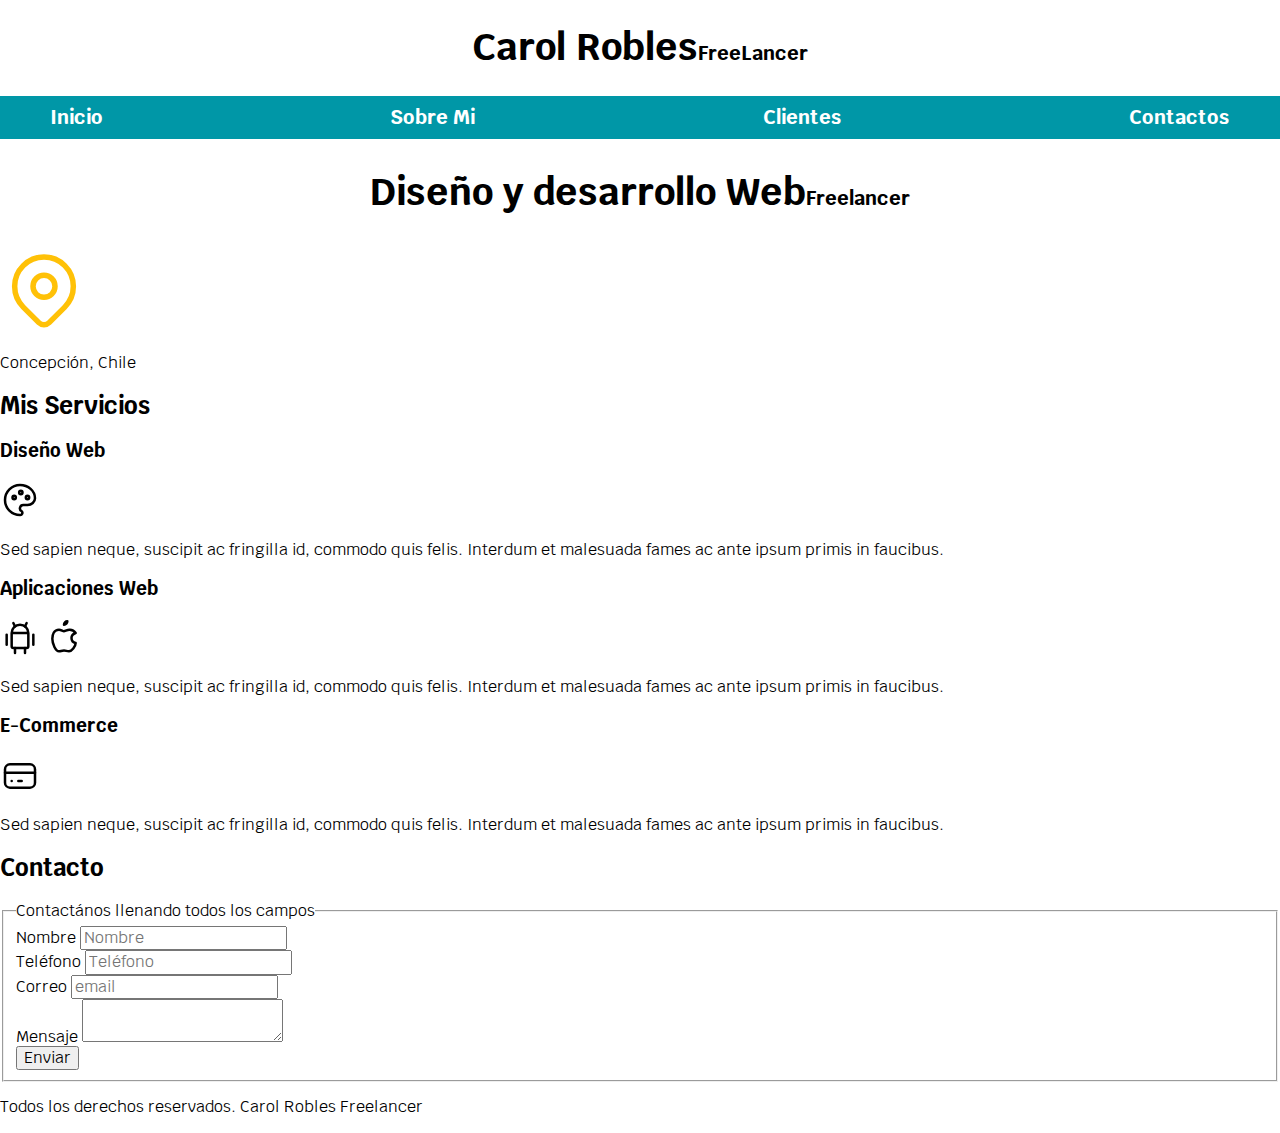
==== index.html @ b5e05d3c "subiendo poryecto freelancer" ====
<!DOCTYPE html>
<html lang="es">

<head>
    <meta charset="UTF-8">
    <meta name="viewport" content="width=device-width, initial-scale=1.0">
    <title>Diseñadora Freelancer</title>
<link rel="stylesheet" href="css/normalize.css">
<link rel="preload" href="css.normalize.css" as="style">
<link rel="preconnect" href="https://fonts.googleapis.com">
<link rel="preconnect" href="https://fonts.gstatic.com" crossorigin>
<link href="https://fonts.googleapis.com/css2?family=Krub:wght@400;700&display=swap" rel="stylesheet">


    <link rel="preload" href="css/styles.css" as="atyle"> <!--aqui carga la hoja de estilos + rapido como una hoja de estilos-->
    <link href="css/styles.css" rel="stylesheet">
</head>

<body>

    <header>
        <h1 class="titulo">Carol Robles<span>FreeLancer<span><h1>

    </header>
 <div class="nav-bg"> 
    <nav class="navegacion-principal contenedor">
        <a href="#">Inicio</a>
        <a href="#">Sobre Mi</a>
        <a href="#">Clientes</a>
        <a href="#">Contactos</a>
    </nav>
    </div>

    <section>
        <h2 class="titulo">Diseño y desarrollo Web<span>Freelancer</span> 
        </h2>

        <svg xmlns="http://www.w3.org/2000/svg" class="icon icon-tabler icon-tabler-map-pin" width="88" height="88"
            viewBox="0 0 24 24" stroke-width="1.5" stroke="#ffc107" fill="none" stroke-linecap="round"
            stroke-linejoin="round">
            <path stroke="none" d="M0 0h24v24H0z" fill="none" />
            <path d="M9 11a3 3 0 1 0 6 0a3 3 0 0 0 -6 0" />
            <path d="M17.657 16.657l-4.243 4.243a2 2 0 0 1 -2.827 0l-4.244 -4.243a8 8 0 1 1 11.314 0z" />
        </svg>

        <p> Concepción, Chile</p>
        <a href="#"></a>
    </section>
    <main>
        <h2>Mis Servicios</h2>
        <section>
            <h3>Diseño Web</h3>
            <svg xmlns="http://www.w3.org/2000/svg" class="icon icon-tabler icon-tabler-palette" width="40" height="40"
                viewBox="0 0 24 24" stroke-width="1.5" stroke="#000000" fill="none" stroke-linecap="round"
                stroke-linejoin="round">
                <path stroke="none" d="M0 0h24v24H0z" fill="none" />
                <path
                    d="M12 21a9 9 0 0 1 0 -18c4.97 0 9 3.582 9 8c0 1.06 -.474 2.078 -1.318 2.828c-.844 .75 -1.989 1.172 -3.182 1.172h-2.5a2 2 0 0 0 -1 3.75a1.3 1.3 0 0 1 -1 2.25" />
                <path d="M8.5 10.5m-1 0a1 1 0 1 0 2 0a1 1 0 1 0 -2 0" />
                <path d="M12.5 7.5m-1 0a1 1 0 1 0 2 0a1 1 0 1 0 -2 0" />
                <path d="M16.5 10.5m-1 0a1 1 0 1 0 2 0a1 1 0 1 0 -2 0" />
            </svg>
            <p>Sed sapien neque, suscipit ac fringilla id, commodo quis felis.
                Interdum et malesuada fames ac ante ipsum primis in faucibus.</p>
        </section>

        <section>
            <h3>Aplicaciones Web</h3>

            <svg xmlns="http://www.w3.org/2000/svg" class="icon icon-tabler icon-tabler-brand-android" width="40"
                height="40" viewBox="0 0 24 24" stroke-width="1.5" stroke="#000000" fill="none" stroke-linecap="round"
                stroke-linejoin="round">
                <path stroke="none" d="M0 0h24v24H0z" fill="none" />
                <path d="M4 10l0 6" />
                <path d="M20 10l0 6" />
                <path d="M7 9h10v8a1 1 0 0 1 -1 1h-8a1 1 0 0 1 -1 -1v-8a5 5 0 0 1 10 0" />
                <path d="M8 3l1 2" />
                <path d="M16 3l-1 2" />
                <path d="M9 18l0 3" />
                <path d="M15 18l0 3" />
            </svg>

            <svg xmlns="http://www.w3.org/2000/svg" class="icon icon-tabler icon-tabler-brand-apple" width="40"
                height="40" viewBox="0 0 24 24" stroke-width="1.5" stroke="#000000" fill="none" stroke-linecap="round"
                stroke-linejoin="round">
                <path stroke="none" d="M0 0h24v24H0z" fill="none" />
                <path
                    d="M9 7c-3 0 -4 3 -4 5.5c0 3 2 7.5 4 7.5c1.088 -.046 1.679 -.5 3 -.5c1.312 0 1.5 .5 3 .5s4 -3 4 -5c-.028 -.01 -2.472 -.403 -2.5 -3c-.019 -2.17 2.416 -2.954 2.5 -3c-1.023 -1.492 -2.951 -1.963 -3.5 -2c-1.433 -.111 -2.83 1 -3.5 1c-.68 0 -1.9 -1 -3 -1z" />
                <path d="M12 4a2 2 0 0 0 2 -2a2 2 0 0 0 -2 2" />
            </svg>
            <p>Sed sapien neque, suscipit ac fringilla id, commodo quis felis.
                Interdum et malesuada fames ac ante ipsum primis in faucibus.</p>


        </section>

        <section>
            <h3>E-Commerce</h3>
            <svg xmlns="http://www.w3.org/2000/svg" class="icon icon-tabler icon-tabler-credit-card" width="40"
                height="40" viewBox="0 0 24 24" stroke-width="1.5" stroke="#000000" fill="none" stroke-linecap="round"
                stroke-linejoin="round">
                <path stroke="none" d="M0 0h24v24H0z" fill="none" />
                <path d="M3 5m0 3a3 3 0 0 1 3 -3h12a3 3 0 0 1 3 3v8a3 3 0 0 1 -3 3h-12a3 3 0 0 1 -3 -3z" />
                <path d="M3 10l18 0" />
                <path d="M7 15l.01 0" />
                <path d="M11 15l2 0" />
            </svg>
            <p>Sed sapien neque, suscipit ac fringilla id, commodo quis felis.
                Interdum et malesuada fames ac ante ipsum primis in faucibus.</p>

        </section>

    </main>
    <section>
        <h2>Contacto</h2>

        <form>
            <fieldset> <!--permite agrupar serie de campos fielset-->
                <legend>Contactános llenando todos los campos</legend>

                <div>
                    <label>Nombre</label>
                    <input type="Text" placeholder="Nombre">
                </div>

                <div>
                    <label>Teléfono</label>
                    <input type="tel" placeholder="Teléfono">
                </div>

                <div>
                    <label>Correo</label>
                    <input type="email" placeholder="email">
                </div>

                <div>
                    <label>Mensaje</label>
                    <textarea></textarea>
                </div>

                <div>
                    <input type="submit" value="Enviar">
                </div>

            </fieldset>
        </form>

    </section>

    <footer>
        <p>Todos los derechos reservados. Carol Robles Freelancer</p>
    </footer>


</body>

</html>
---- css/styles.css ----
:root {
    --blanco: #ffffff;
    --oscuro: #212121;
    --primario: #FFC107;
    --secundario: #0097A7;
    --gris: #757575;

    --fuente-principal: 3.8rem;
}

html {
    font-size: 62.5%;
}

body {
    font-size: 16px;
    /*1 rem = 10px*/
    font-family: 'Krub', sans-serif;
}

.titulo {
    text-align: center;
    font-size: 3.8rem;

}

.titulo span {
    text-align: center;
    font-size: 2rem;
}

.contenedor {
   max-width: 120rem;
    margin: 0 auto;
}

.nav-bg {
    background-color: var(--secundario);
}

.navegacion-principal {
    display: flex;
    flex-direction: column;
}

@media (min-width:768px) {
    .navegacion-principal {
        flex-direction: row;
        justify-content: space-between;
    }

}

.navegacion-principal a {
    display: block;
    text-align: center;
    color: var(--blanco);
    text-decoration: none;
    font-weight: 700;
    font-size: 2rem;
    padding: 1rem;
}

.navegacion-principal a:hover {
    background-color: var(--primario);
    color: var(--oscuro);
}
---- css/styles.css ----
:root {
    --blanco: #ffffff;
    --oscuro: #212121;
    --primario: #FFC107;
    --secundario: #0097A7;
    --gris: #757575;

    --fuente-principal: 3.8rem;
}

html {
    font-size: 62.5%;
}

body {
    font-size: 16px;
    /*1 rem = 10px*/
    font-family: 'Krub', sans-serif;
}

.titulo {
    text-align: center;
    font-size: 3.8rem;

}

.titulo span {
    text-align: center;
    font-size: 2rem;
}

.contenedor {
   max-width: 120rem;
    margin: 0 auto;
}

.nav-bg {
    background-color: var(--secundario);
}

.navegacion-principal {
    display: flex;
    flex-direction: column;
}

@media (min-width:768px) {
    .navegacion-principal {
        flex-direction: row;
        justify-content: space-between;
    }

}

.navegacion-principal a {
    display: block;
    text-align: center;
    color: var(--blanco);
    text-decoration: none;
    font-weight: 700;
    font-size: 2rem;
    padding: 1rem;
}

.navegacion-principal a:hover {
    background-color: var(--primario);
    color: var(--oscuro);
}
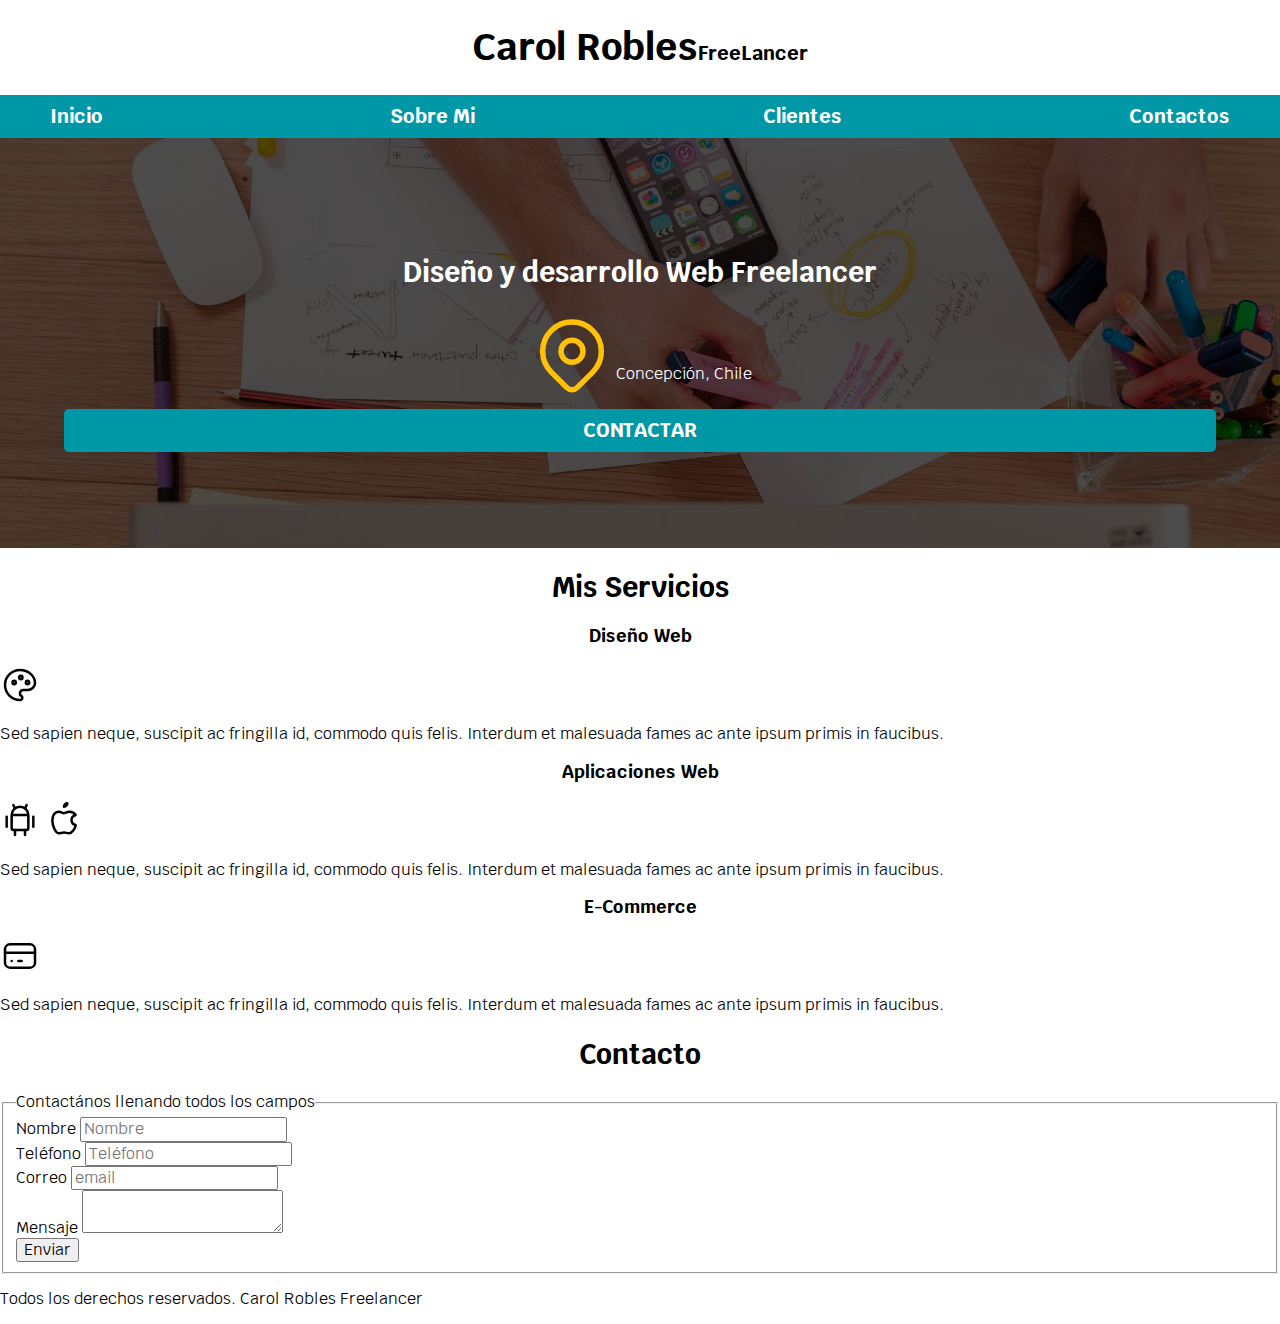
==== commit db3c5cfd: "agregando cambios en banner y de css" ====
--- a/index.html
+++ b/index.html
@@ -5,47 +5,51 @@
     <meta charset="UTF-8">
     <meta name="viewport" content="width=device-width, initial-scale=1.0">
     <title>Diseñadora Freelancer</title>
-<link rel="stylesheet" href="css/normalize.css">
-<link rel="preload" href="css.normalize.css" as="style">
-<link rel="preconnect" href="https://fonts.googleapis.com">
-<link rel="preconnect" href="https://fonts.gstatic.com" crossorigin>
-<link href="https://fonts.googleapis.com/css2?family=Krub:wght@400;700&display=swap" rel="stylesheet">
+    <link rel="stylesheet" href="css/normalize.css">
+    <link rel="preload" href="css.normalize.css" as="style">
+    <link rel="preconnect" href="https://fonts.googleapis.com">
+    <link rel="preconnect" href="https://fonts.gstatic.com" crossorigin>
+    <link href="https://fonts.googleapis.com/css2?family=Krub:wght@400;700&display=swap" rel="stylesheet">
 
 
-    <link rel="preload" href="css/styles.css" as="atyle"> <!--aqui carga la hoja de estilos + rapido como una hoja de estilos-->
+    <link rel="preload" href="css/styles.css" as="atyle">
+    <!--aqui carga la hoja de estilos + rapido como una hoja de estilos-->
     <link href="css/styles.css" rel="stylesheet">
 </head>
 
 <body>
 
     <header>
-        <h1 class="titulo">Carol Robles<span>FreeLancer<span><h1>
+        <h1 class="titulo">Carol Robles<span>FreeLancer<span>
+                    <h1>
 
     </header>
- <div class="nav-bg"> 
-    <nav class="navegacion-principal contenedor">
-        <a href="#">Inicio</a>
-        <a href="#">Sobre Mi</a>
-        <a href="#">Clientes</a>
-        <a href="#">Contactos</a>
-    </nav>
+    <div class="nav-bg">
+        <nav class="navegacion-principal contenedor">
+            <a href="#">Inicio</a>
+            <a href="#">Sobre Mi</a>
+            <a href="#">Clientes</a>
+            <a href="#">Contactos</a>
+        </nav>
     </div>
 
-    <section>
-        <h2 class="titulo">Diseño y desarrollo Web<span>Freelancer</span> 
-        </h2>
+    <section class="hero">
+        <div class="contenido-hero">
+            <h2>Diseño y desarrollo Web <span> Freelancer</span></h2>
+            <div class="ubicacion">
+                <svg xmlns="http://www.w3.org/2000/svg" class="icon icon-tabler icon-tabler-map-pin" width="88"
+                    height="88" viewBox="0 0 24 24" stroke-width="1.5" stroke="#ffc107" fill="none"
+                    stroke-linecap="round" stroke-linejoin="round">
+                    <path stroke="none" d="M0 0h24v24H0z" fill="none" />
+                    <path d="M9 11a3 3 0 1 0 6 0a3 3 0 0 0 -6 0" />
+                    <path d="M17.657 16.657l-4.243 4.243a2 2 0 0 1 -2.827 0l-4.244 -4.243a8 8 0 1 1 11.314 0z" />
+                </svg>
+                <p> Concepción, Chile </p>
+            </div>
+            <a class="boton" href="#">Contactar</a>
+        </div>
+    </section>
 
-        <svg xmlns="http://www.w3.org/2000/svg" class="icon icon-tabler icon-tabler-map-pin" width="88" height="88"
-            viewBox="0 0 24 24" stroke-width="1.5" stroke="#ffc107" fill="none" stroke-linecap="round"
-            stroke-linejoin="round">
-            <path stroke="none" d="M0 0h24v24H0z" fill="none" />
-            <path d="M9 11a3 3 0 1 0 6 0a3 3 0 0 0 -6 0" />
-            <path d="M17.657 16.657l-4.243 4.243a2 2 0 0 1 -2.827 0l-4.244 -4.243a8 8 0 1 1 11.314 0z" />
-        </svg>
-
-        <p> Concepción, Chile</p>
-        <a href="#"></a>
-    </section>
     <main>
         <h2>Mis Servicios</h2>
         <section>
--- a/css/styles.css
+++ b/css/styles.css
@@ -10,6 +10,13 @@
 
 html {
     font-size: 62.5%;
+    box-sizing: border-box;
+}
+
+*,
+*:before,
+*:after {
+    box-sizing: inherit;
 }
 
 body {
@@ -18,10 +25,21 @@
     font-family: 'Krub', sans-serif;
 }
 
-.titulo {
-    text-align: center;
-    font-size: 3.8rem;
+h1{
+font-size: 3.8rem;
+}
 
+h2{
+font-size: 2.8rem;
+}
+
+
+h3{
+font-size: 1.8rem;
+}
+
+h1,h2,h3{
+text-align: center;
 }
 
 .titulo span {
@@ -34,6 +52,26 @@
     margin: 0 auto;
 }
 
+.boton{
+    background-color: var(--secundario);
+    color:var(--blanco);
+    padding:1rem;
+    margin-top:1rem;
+    font-size: 20px;
+    text-decoration: none;
+    text-transform: uppercase;
+    font-weight: bold;
+    border-radius: .5rem ;
+    width: 90%;
+    text-align: center;
+}
+
+@media (mind-width: 768px ) {
+.boton{
+    width: auto;
+
+}
+}
 .nav-bg {
     background-color: var(--secundario);
 }
@@ -41,6 +79,7 @@
 .navegacion-principal {
     display: flex;
     flex-direction: column;
+    justify-content: space-between;
 }
 
 @media (min-width:768px) {
@@ -64,4 +103,37 @@
 .navegacion-principal a:hover {
     background-color: var(--primario);
     color: var(--oscuro);
-}+}
+
+.hero {
+    background-image: url(../img/hero.jpg);
+    background-repeat: no-repeat;
+    background-size: cover;
+    position:cover;
+    height: 410px;
+    position: relative;
+}
+
+.contenido-hero{
+position:absolute;
+background-color: rgb(0,0,0, .5); /**anterior sintaxis**/
+background-color: rgb(0 0 0 / 70%);
+width: 100%;
+height: 100%;
+
+/**codigopara alinear verticalmente**/
+display: flex;  
+flex-direction: column;
+align-items: center;
+justify-content: center;
+}
+
+.contenido-hero h2,
+.contenido-hero p {
+color: var(--blanco);
+}
+
+.ubicacion{
+    display: flex;
+    align-items: flex-end;
+}
--- a/css/styles.css
+++ b/css/styles.css
@@ -10,6 +10,13 @@
 
 html {
     font-size: 62.5%;
+    box-sizing: border-box;
+}
+
+*,
+*:before,
+*:after {
+    box-sizing: inherit;
 }
 
 body {
@@ -18,10 +25,21 @@
     font-family: 'Krub', sans-serif;
 }
 
-.titulo {
-    text-align: center;
-    font-size: 3.8rem;
+h1{
+font-size: 3.8rem;
+}
 
+h2{
+font-size: 2.8rem;
+}
+
+
+h3{
+font-size: 1.8rem;
+}
+
+h1,h2,h3{
+text-align: center;
 }
 
 .titulo span {
@@ -34,6 +52,26 @@
     margin: 0 auto;
 }
 
+.boton{
+    background-color: var(--secundario);
+    color:var(--blanco);
+    padding:1rem;
+    margin-top:1rem;
+    font-size: 20px;
+    text-decoration: none;
+    text-transform: uppercase;
+    font-weight: bold;
+    border-radius: .5rem ;
+    width: 90%;
+    text-align: center;
+}
+
+@media (mind-width: 768px ) {
+.boton{
+    width: auto;
+
+}
+}
 .nav-bg {
     background-color: var(--secundario);
 }
@@ -41,6 +79,7 @@
 .navegacion-principal {
     display: flex;
     flex-direction: column;
+    justify-content: space-between;
 }
 
 @media (min-width:768px) {
@@ -64,4 +103,37 @@
 .navegacion-principal a:hover {
     background-color: var(--primario);
     color: var(--oscuro);
-}+}
+
+.hero {
+    background-image: url(../img/hero.jpg);
+    background-repeat: no-repeat;
+    background-size: cover;
+    position:cover;
+    height: 410px;
+    position: relative;
+}
+
+.contenido-hero{
+position:absolute;
+background-color: rgb(0,0,0, .5); /**anterior sintaxis**/
+background-color: rgb(0 0 0 / 70%);
+width: 100%;
+height: 100%;
+
+/**codigopara alinear verticalmente**/
+display: flex;  
+flex-direction: column;
+align-items: center;
+justify-content: center;
+}
+
+.contenido-hero h2,
+.contenido-hero p {
+color: var(--blanco);
+}
+
+.ubicacion{
+    display: flex;
+    align-items: flex-end;
+}
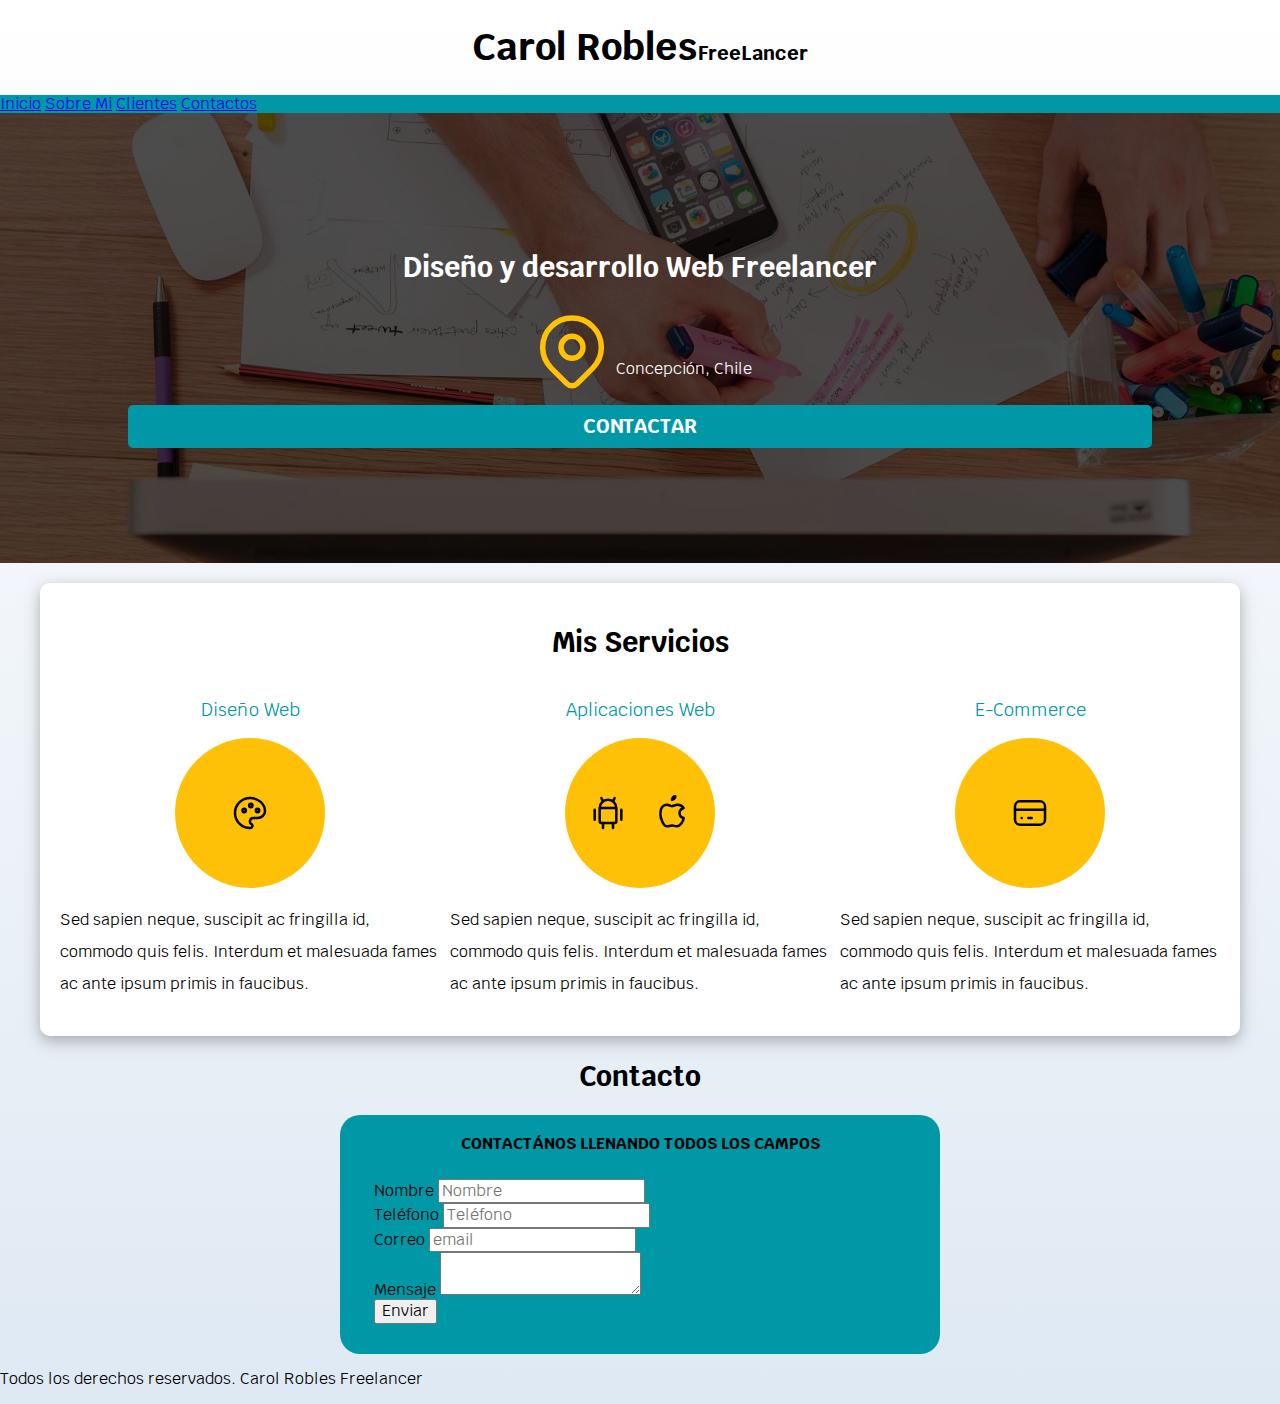
==== commit 151f0617: "ADD:css colores" ====
--- a/index.html
+++ b/index.html
@@ -12,7 +12,7 @@
     <link href="https://fonts.googleapis.com/css2?family=Krub:wght@400;700&display=swap" rel="stylesheet">
 
 
-    <link rel="preload" href="css/styles.css" as="atyle">
+    <link rel="preload" href="css/styles.css" as="style">
     <!--aqui carga la hoja de estilos + rapido como una hoja de estilos-->
     <link href="css/styles.css" rel="stylesheet">
 </head>
@@ -20,12 +20,11 @@
 <body>
 
     <header>
-        <h1 class="titulo">Carol Robles<span>FreeLancer<span>
-                    <h1>
+        <h1 class="titulo">Carol Robles<span>FreeLancer</span> </h1>
+    </header>
 
-    </header>
     <div class="nav-bg">
-        <nav class="navegacion-principal contenedor">
+        <nav class="navegacion-principalcontenedor">
             <a href="#">Inicio</a>
             <a href="#">Sobre Mi</a>
             <a href="#">Clientes</a>
@@ -33,8 +32,10 @@
         </nav>
     </div>
 
+
     <section class="hero">
         <div class="contenido-hero">
+
             <h2>Diseño y desarrollo Web <span> Freelancer</span></h2>
             <div class="ubicacion">
                 <svg xmlns="http://www.w3.org/2000/svg" class="icon icon-tabler icon-tabler-map-pin" width="88"
@@ -47,79 +48,91 @@
                 <p> Concepción, Chile </p>
             </div>
             <a class="boton" href="#">Contactar</a>
-        </div>
+        </div> <!--.contenido hero -->
     </section>
 
-    <main>
+    <main class="contenedor sombra">
         <h2>Mis Servicios</h2>
-        <section>
-            <h3>Diseño Web</h3>
-            <svg xmlns="http://www.w3.org/2000/svg" class="icon icon-tabler icon-tabler-palette" width="40" height="40"
-                viewBox="0 0 24 24" stroke-width="1.5" stroke="#000000" fill="none" stroke-linecap="round"
-                stroke-linejoin="round">
-                <path stroke="none" d="M0 0h24v24H0z" fill="none" />
-                <path
-                    d="M12 21a9 9 0 0 1 0 -18c4.97 0 9 3.582 9 8c0 1.06 -.474 2.078 -1.318 2.828c-.844 .75 -1.989 1.172 -3.182 1.172h-2.5a2 2 0 0 0 -1 3.75a1.3 1.3 0 0 1 -1 2.25" />
-                <path d="M8.5 10.5m-1 0a1 1 0 1 0 2 0a1 1 0 1 0 -2 0" />
-                <path d="M12.5 7.5m-1 0a1 1 0 1 0 2 0a1 1 0 1 0 -2 0" />
-                <path d="M16.5 10.5m-1 0a1 1 0 1 0 2 0a1 1 0 1 0 -2 0" />
-            </svg>
-            <p>Sed sapien neque, suscipit ac fringilla id, commodo quis felis.
-                Interdum et malesuada fames ac ante ipsum primis in faucibus.</p>
-        </section>
+        <div class="servicios">
+            <div class="servicio">
+                <h3>Diseño Web</h3>
+                <div class="iconos">
+                    <svg xmlns="http://www.w3.org/2000/svg" class="icon icon-tabler icon-tabler-palette" width="40"
+                        height="40" viewBox="0 0 24 24" stroke-width="1.5" stroke="#000000" fill="none"
+                        stroke-linecap="round" stroke-linejoin="round">
+                        <path stroke="none" d="M0 0h24v24H0z" fill="none" />
+                        <path
+                            d="M12 21a9 9 0 0 1 0 -18c4.97 0 9 3.582 9 8c0 1.06 -.474 2.078 -1.318 2.828c-.844 .75 -1.989 1.172 -3.182 1.172h-2.5a2 2 0 0 0 -1 3.75a1.3 1.3 0 0 1 -1 2.25" />
+                        <path d="M8.5 10.5m-1 0a1 1 0 1 0 2 0a1 1 0 1 0 -2 0" />
+                        <path d="M12.5 7.5m-1 0a1 1 0 1 0 2 0a1 1 0 1 0 -2 0" />
+                        <path d="M16.5 10.5m-1 0a1 1 0 1 0 2 0a1 1 0 1 0 -2 0" />
+                    </svg>
+                </div>
+                <p>Sed sapien neque, suscipit ac fringilla id, commodo quis felis.
+                    Interdum et malesuada fames ac ante ipsum primis in faucibus.</p>
+                </section>
+            </div>
 
-        <section>
-            <h3>Aplicaciones Web</h3>
+            <section class="servicio">
+                <h3>Aplicaciones Web</h3>
+                <div class="iconos">
+                    <svg xmlns="http://www.w3.org/2000/svg" class="icon icon-tabler icon-tabler-brand-android"
+                        width="40" height="40" viewBox="0 0 24 24" stroke-width="1.5" stroke="#000000" fill="none"
+                        stroke-linecap="round" stroke-linejoin="round">
+                        <path stroke="none" d="M0 0h24v24H0z" fill="none" />
+                        <path d="M4 10l0 6" />
+                        <path d="M20 10l0 6" />
+                        <path d="M7 9h10v8a1 1 0 0 1 -1 1h-8a1 1 0 0 1 -1 -1v-8a5 5 0 0 1 10 0" />
+                        <path d="M8 3l1 2" />
+                        <path d="M16 3l-1 2" />
+                        <path d="M9 18l0 3" />
+                        <path d="M15 18l0 3" />
+                    </svg>
 
-            <svg xmlns="http://www.w3.org/2000/svg" class="icon icon-tabler icon-tabler-brand-android" width="40"
-                height="40" viewBox="0 0 24 24" stroke-width="1.5" stroke="#000000" fill="none" stroke-linecap="round"
-                stroke-linejoin="round">
-                <path stroke="none" d="M0 0h24v24H0z" fill="none" />
-                <path d="M4 10l0 6" />
-                <path d="M20 10l0 6" />
-                <path d="M7 9h10v8a1 1 0 0 1 -1 1h-8a1 1 0 0 1 -1 -1v-8a5 5 0 0 1 10 0" />
-                <path d="M8 3l1 2" />
-                <path d="M16 3l-1 2" />
-                <path d="M9 18l0 3" />
-                <path d="M15 18l0 3" />
-            </svg>
+                    <svg xmlns="http://www.w3.org/2000/svg" class="icon icon-tabler icon-tabler-brand-apple" width="40"
+                        height="40" viewBox="0 0 24 24" stroke-width="1.5" stroke="#000000" fill="none"
+                        stroke-linecap="round" stroke-linejoin="round">
+                        <path stroke="none" d="M0 0h24v24H0z" fill="none" />
+                        <path
+                            d="M9 7c-3 0 -4 3 -4 5.5c0 3 2 7.5 4 7.5c1.088 -.046 1.679 -.5 3 -.5c1.312 0 1.5 .5 3 .5s4 -3 4 -5c-.028 -.01 -2.472 -.403 -2.5 -3c-.019 -2.17 2.416 -2.954 2.5 -3c-1.023 -1.492 -2.951 -1.963 -3.5 -2c-1.433 -.111 -2.83 1 -3.5 1c-.68 0 -1.9 -1 -3 -1z" />
+                        <path d="M12 4a2 2 0 0 0 2 -2a2 2 0 0 0 -2 2" />
+                    </svg>
 
-            <svg xmlns="http://www.w3.org/2000/svg" class="icon icon-tabler icon-tabler-brand-apple" width="40"
-                height="40" viewBox="0 0 24 24" stroke-width="1.5" stroke="#000000" fill="none" stroke-linecap="round"
-                stroke-linejoin="round">
-                <path stroke="none" d="M0 0h24v24H0z" fill="none" />
-                <path
-                    d="M9 7c-3 0 -4 3 -4 5.5c0 3 2 7.5 4 7.5c1.088 -.046 1.679 -.5 3 -.5c1.312 0 1.5 .5 3 .5s4 -3 4 -5c-.028 -.01 -2.472 -.403 -2.5 -3c-.019 -2.17 2.416 -2.954 2.5 -3c-1.023 -1.492 -2.951 -1.963 -3.5 -2c-1.433 -.111 -2.83 1 -3.5 1c-.68 0 -1.9 -1 -3 -1z" />
-                <path d="M12 4a2 2 0 0 0 2 -2a2 2 0 0 0 -2 2" />
-            </svg>
-            <p>Sed sapien neque, suscipit ac fringilla id, commodo quis felis.
-                Interdum et malesuada fames ac ante ipsum primis in faucibus.</p>
+                </div>
+                <p>Sed sapien neque, suscipit ac fringilla id, commodo quis felis.
+                    Interdum et malesuada fames ac ante ipsum primis in faucibus.</p>
+            </section>
+
+            <section class="servicio">
+                <h3>E-Commerce</h3>
+                <div class="iconos">
+                    <svg xmlns="http://www.w3.org/2000/svg" class="icon icon-tabler icon-tabler-credit-card" width="40"
+                        height="40" viewBox="0 0 24 24" stroke-width="1.5" stroke="#000000" fill="none"
+                        stroke-linecap="round" stroke-linejoin="round">
+                        <path stroke="none" d="M0 0h24v24H0z" fill="none" />
+                        <path d="M3 5m0 3a3 3 0 0 1 3 -3h12a3 3 0 0 1 3 3v8a3 3 0 0 1 -3 3h-12a3 3 0 0 1 -3 -3z" />
+                        <path d="M3 10l18 0" />
+                        <path d="M7 15l.01 0" />
+                        <path d="M11 15l2 0" />
+                    </svg>
+                </div>
+                <p>Sed sapien neque, suscipit ac fringilla id, commodo quis felis.
+                    Interdum et malesuada fames ac ante ipsum primis in faucibus.</p>
+
+            </section>
+
+        </div> <!--.servicios-->
+    </main>
 
 
-        </section>
 
-        <section>
-            <h3>E-Commerce</h3>
-            <svg xmlns="http://www.w3.org/2000/svg" class="icon icon-tabler icon-tabler-credit-card" width="40"
-                height="40" viewBox="0 0 24 24" stroke-width="1.5" stroke="#000000" fill="none" stroke-linecap="round"
-                stroke-linejoin="round">
-                <path stroke="none" d="M0 0h24v24H0z" fill="none" />
-                <path d="M3 5m0 3a3 3 0 0 1 3 -3h12a3 3 0 0 1 3 3v8a3 3 0 0 1 -3 3h-12a3 3 0 0 1 -3 -3z" />
-                <path d="M3 10l18 0" />
-                <path d="M7 15l.01 0" />
-                <path d="M11 15l2 0" />
-            </svg>
-            <p>Sed sapien neque, suscipit ac fringilla id, commodo quis felis.
-                Interdum et malesuada fames ac ante ipsum primis in faucibus.</p>
 
-        </section>
-
-    </main>
     <section>
         <h2>Contacto</h2>
+        <form class="formulario">
+            <fieldset>
 
-        <form>
-            <fieldset> <!--permite agrupar serie de campos fielset-->
+                <!--permite agrupar serie de campos fielset-->
                 <legend>Contactános llenando todos los campos</legend>
 
                 <div>
@@ -147,13 +160,13 @@
                 </div>
 
             </fieldset>
+
         </form>
 
-    </section>
 
-    <footer>
-        <p>Todos los derechos reservados. Carol Robles Freelancer</p>
-    </footer>
+        <footer>
+            <p>Todos los derechos reservados. Carol Robles Freelancer</p>
+        </footer>
 
 
 </body>
--- a/css/styles.css
+++ b/css/styles.css
@@ -4,10 +4,11 @@
     --primario: #FFC107;
     --secundario: #0097A7;
     --gris: #757575;
-
+    --grisClaro: #DFE9F3;
     --fuente-principal: 3.8rem;
 }
 
+/*Globales*/
 html {
     font-size: 62.5%;
     box-sizing: border-box;
@@ -17,61 +18,78 @@
 *:before,
 *:after {
     box-sizing: inherit;
+
 }
 
 body {
     font-size: 16px;
     /*1 rem = 10px*/
     font-family: 'Krub', sans-serif;
-}
-
-h1{
-font-size: 3.8rem;
-}
-
-h2{
-font-size: 2.8rem;
-}
-
-
-h3{
-font-size: 1.8rem;
-}
-
-h1,h2,h3{
-text-align: center;
-}
-
+    background-image: linear-gradient(to top, var(--grisClaro) 0%, VAR(--blanco) 100%);
+}
+
+/*tipografia*/
+h1 {
+    font-size: 3.8rem;
+}
+
+h2 {
+    font-size: 2.8rem;
+}
+
+
+h3 {
+    font-size: 1.8rem;
+}
+
+h1,
+h2,
+h3 {
+    text-align: center;
+}
+
+/*Titulos*/
 .titulo span {
-    text-align: center;
     font-size: 2rem;
 }
 
 .contenedor {
-   max-width: 120rem;
-    margin: 0 auto;
-}
-
-.boton{
+    width: 120rem;
+    margin: auto;
+    margin-bottom: ;
+}
+
+.boton {
     background-color: var(--secundario);
-    color:var(--blanco);
-    padding:1rem;
-    margin-top:1rem;
-    font-size: 20px;
+    color: var(--blanco);
+    padding: 1rem 3rem;
+    margin-top: 1rem;
+    font-size: 2rem;
     text-decoration: none;
     text-transform: uppercase;
     font-weight: bold;
-    border-radius: .5rem ;
-    width: 90%;
+    border-radius: .5rem;
+    width: 80%;
     text-align: center;
 }
 
-@media (mind-width: 768px ) {
-.boton{
-    width: auto;
-
-}
-}
+@media (mind-width: 768px) {
+    .boton {
+        width: auto;
+    }
+}
+
+.sombra {
+    
+    box-shadow: 0px 5px 15px 0px rgba(112, 112, 112, 0.54);
+    background-color: var(--blanco);
+    padding: 2rem;
+    border-radius: 1rem;
+}
+
+
+
+/*navegación principal*/
 .nav-bg {
     background-color: var(--secundario);
 }
@@ -79,11 +97,10 @@
 .navegacion-principal {
     display: flex;
     flex-direction: column;
-    justify-content: space-between;
 }
 
 @media (min-width:768px) {
-    .navegacion-principal {
+    .navegacion-principalcontenedor {
         flex-direction: row;
         justify-content: space-between;
     }
@@ -95,8 +112,8 @@
     text-align: center;
     color: var(--blanco);
     text-decoration: none;
+    font-size: 2rem;
     font-weight: 700;
-    font-size: 2rem;
     padding: 1rem;
 }
 
@@ -105,35 +122,98 @@
     color: var(--oscuro);
 }
 
+
+/*Hero*/
 .hero {
     background-image: url(../img/hero.jpg);
     background-repeat: no-repeat;
     background-size: cover;
-    position:cover;
-    height: 410px;
+    position: cover;
+    height: 450px;
     position: relative;
-}
-
-.contenido-hero{
-position:absolute;
-background-color: rgb(0,0,0, .5); /**anterior sintaxis**/
-background-color: rgb(0 0 0 / 70%);
-width: 100%;
-height: 100%;
-
-/**codigopara alinear verticalmente**/
-display: flex;  
-flex-direction: column;
-align-items: center;
-justify-content: center;
+    margin-bottom: 2rem;
+}
+
+.contenido-hero {
+    position: absolute;
+    background-color: rgb(0, 0, 0, .7);
+    /**anterior sintaxis**/
+    background-color: rgb(0 0 0 / 70%);
+    width: 100%;
+    height: 100%;
+
+    /**codigo para alinear verticalmente**/
+    display: flex;
+    flex-direction: column;
+    align-items: center;
+    justify-content: center;
 }
 
 .contenido-hero h2,
 .contenido-hero p {
-color: var(--blanco);
-}
-
-.ubicacion{
+    color: var(--blanco);
+}
+
+.contenido-hero .ubicacion {
     display: flex;
     align-items: flex-end;
 }
+
+
+/*Servicios*/
+@media (min-width:768px){
+
+.servicios {
+        display:grid;
+        grid-template-columns: repeat(3, 1fr);
+        column-gap: 1rem;
+    }
+
+.servicio {
+    display:flex;
+    flex-direction: column;
+    align-items: center;
+    
+}
+
+
+.servicio h3{
+color: var(--secundario);
+font-weight: normal;
+}
+
+.servicio p{
+line-height:2;
+}
+}
+.servicios .iconos{
+height: 15rem;
+width: 15rem;
+background:var(--primario);
+border-radius: 50%;
+display:flex; /**para colocar uno frente al otro**/
+justify-content: space-evenly; /**centrar**/
+align-items:center; /**permite alinear verticalmente**/
+}
+
+
+/**contacto**/
+.formulario{
+background-color: var(--secundario);
+width: min( 60rem, 100%);   /**Utilizar el valor más pequeño**/
+margin: 0 auto;
+padding: 2rem;
+border-radius: 2rem;
+}
+
+.formulario fieldset {
+border:none;
+}
+.formulario legend {
+    text-align:center;
+    font-size: 1,8rem;
+    text-transform: uppercase;
+    font-weight:700;
+    margin-bottom: 2rem;
+    color: black;
+}--- a/css/styles.css
+++ b/css/styles.css
@@ -4,10 +4,11 @@
     --primario: #FFC107;
     --secundario: #0097A7;
     --gris: #757575;
-
+    --grisClaro: #DFE9F3;
     --fuente-principal: 3.8rem;
 }
 
+/*Globales*/
 html {
     font-size: 62.5%;
     box-sizing: border-box;
@@ -17,61 +18,78 @@
 *:before,
 *:after {
     box-sizing: inherit;
+
 }
 
 body {
     font-size: 16px;
     /*1 rem = 10px*/
     font-family: 'Krub', sans-serif;
-}
-
-h1{
-font-size: 3.8rem;
-}
-
-h2{
-font-size: 2.8rem;
-}
-
-
-h3{
-font-size: 1.8rem;
-}
-
-h1,h2,h3{
-text-align: center;
-}
-
+    background-image: linear-gradient(to top, var(--grisClaro) 0%, VAR(--blanco) 100%);
+}
+
+/*tipografia*/
+h1 {
+    font-size: 3.8rem;
+}
+
+h2 {
+    font-size: 2.8rem;
+}
+
+
+h3 {
+    font-size: 1.8rem;
+}
+
+h1,
+h2,
+h3 {
+    text-align: center;
+}
+
+/*Titulos*/
 .titulo span {
-    text-align: center;
     font-size: 2rem;
 }
 
 .contenedor {
-   max-width: 120rem;
-    margin: 0 auto;
-}
-
-.boton{
+    width: 120rem;
+    margin: auto;
+    margin-bottom: ;
+}
+
+.boton {
     background-color: var(--secundario);
-    color:var(--blanco);
-    padding:1rem;
-    margin-top:1rem;
-    font-size: 20px;
+    color: var(--blanco);
+    padding: 1rem 3rem;
+    margin-top: 1rem;
+    font-size: 2rem;
     text-decoration: none;
     text-transform: uppercase;
     font-weight: bold;
-    border-radius: .5rem ;
-    width: 90%;
+    border-radius: .5rem;
+    width: 80%;
     text-align: center;
 }
 
-@media (mind-width: 768px ) {
-.boton{
-    width: auto;
-
-}
-}
+@media (mind-width: 768px) {
+    .boton {
+        width: auto;
+    }
+}
+
+.sombra {
+    
+    box-shadow: 0px 5px 15px 0px rgba(112, 112, 112, 0.54);
+    background-color: var(--blanco);
+    padding: 2rem;
+    border-radius: 1rem;
+}
+
+
+
+/*navegación principal*/
 .nav-bg {
     background-color: var(--secundario);
 }
@@ -79,11 +97,10 @@
 .navegacion-principal {
     display: flex;
     flex-direction: column;
-    justify-content: space-between;
 }
 
 @media (min-width:768px) {
-    .navegacion-principal {
+    .navegacion-principalcontenedor {
         flex-direction: row;
         justify-content: space-between;
     }
@@ -95,8 +112,8 @@
     text-align: center;
     color: var(--blanco);
     text-decoration: none;
+    font-size: 2rem;
     font-weight: 700;
-    font-size: 2rem;
     padding: 1rem;
 }
 
@@ -105,35 +122,98 @@
     color: var(--oscuro);
 }
 
+
+/*Hero*/
 .hero {
     background-image: url(../img/hero.jpg);
     background-repeat: no-repeat;
     background-size: cover;
-    position:cover;
-    height: 410px;
+    position: cover;
+    height: 450px;
     position: relative;
-}
-
-.contenido-hero{
-position:absolute;
-background-color: rgb(0,0,0, .5); /**anterior sintaxis**/
-background-color: rgb(0 0 0 / 70%);
-width: 100%;
-height: 100%;
-
-/**codigopara alinear verticalmente**/
-display: flex;  
-flex-direction: column;
-align-items: center;
-justify-content: center;
+    margin-bottom: 2rem;
+}
+
+.contenido-hero {
+    position: absolute;
+    background-color: rgb(0, 0, 0, .7);
+    /**anterior sintaxis**/
+    background-color: rgb(0 0 0 / 70%);
+    width: 100%;
+    height: 100%;
+
+    /**codigo para alinear verticalmente**/
+    display: flex;
+    flex-direction: column;
+    align-items: center;
+    justify-content: center;
 }
 
 .contenido-hero h2,
 .contenido-hero p {
-color: var(--blanco);
-}
-
-.ubicacion{
+    color: var(--blanco);
+}
+
+.contenido-hero .ubicacion {
     display: flex;
     align-items: flex-end;
 }
+
+
+/*Servicios*/
+@media (min-width:768px){
+
+.servicios {
+        display:grid;
+        grid-template-columns: repeat(3, 1fr);
+        column-gap: 1rem;
+    }
+
+.servicio {
+    display:flex;
+    flex-direction: column;
+    align-items: center;
+    
+}
+
+
+.servicio h3{
+color: var(--secundario);
+font-weight: normal;
+}
+
+.servicio p{
+line-height:2;
+}
+}
+.servicios .iconos{
+height: 15rem;
+width: 15rem;
+background:var(--primario);
+border-radius: 50%;
+display:flex; /**para colocar uno frente al otro**/
+justify-content: space-evenly; /**centrar**/
+align-items:center; /**permite alinear verticalmente**/
+}
+
+
+/**contacto**/
+.formulario{
+background-color: var(--secundario);
+width: min( 60rem, 100%);   /**Utilizar el valor más pequeño**/
+margin: 0 auto;
+padding: 2rem;
+border-radius: 2rem;
+}
+
+.formulario fieldset {
+border:none;
+}
+.formulario legend {
+    text-align:center;
+    font-size: 1,8rem;
+    text-transform: uppercase;
+    font-weight:700;
+    margin-bottom: 2rem;
+    color: black;
+}